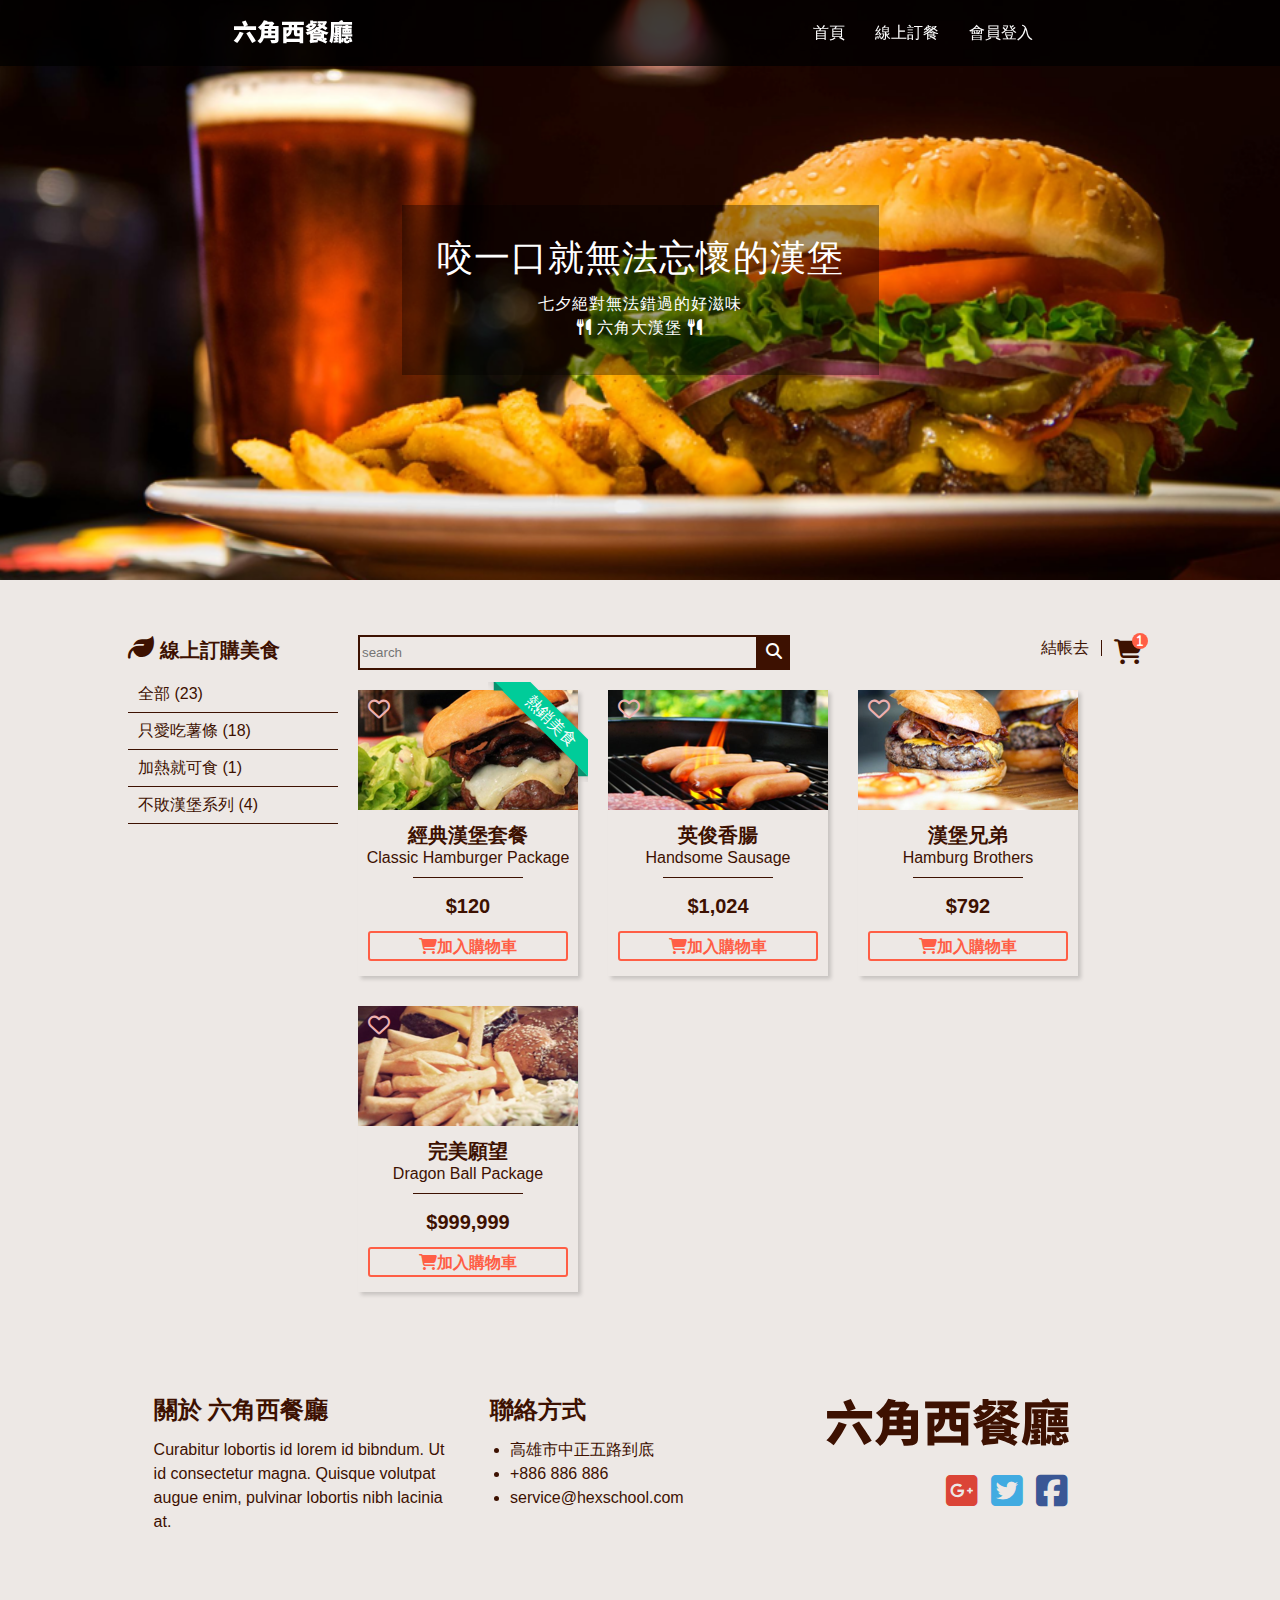
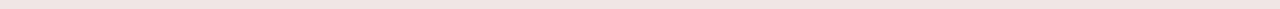
==== cart.html @ b43f7470 "新增環境" ====
<html>
<html lang="en">
<head>
    <meta charset="UTF-8">
    <meta name="viewport" content="width=device-width, initial-scale=1.0, maximum-scale=1.0">
    <title>六角西餐廳-線上訂餐</title>

    <link rel="shortcut icon" href="css/img/avatar_1.png">
    <meta name='description' content='六角西餐廳'/>

    <meta property="og:title" content="六角西餐廳" />
    <meta property="og:description" content="六角西餐廳">
    <meta property="og:type" content="website" />
    <meta property="og:url" content="" />
    <meta property="og:image" content="" />

   <!--fontAwesome載入-->
   <link rel="stylesheet" href="https://cdnjs.cloudflare.com/ajax/libs/font-awesome/6.1.1/css/all.min.css">
   
   
   <link rel="stylesheet" href="css/css-reset.css">
   <link rel="stylesheet" href="css/allcss.css">
</head>

<body>
<header class="header">
        
    <nav class="nav">
      <a href="index.html" class="nav-logo" title="到首頁">
          <h1>六角西餐廳</h1>
      </a>
      <ul class="nav-list">
          <li><a href="index.html">首頁</a></li>
          <li><a href="cart.html">線上訂餐</a></li>
          <li><a href="login.html">會員登入</a></li>
      </ul>
      <a href="#" class="show-menu"><i class="fa-solid fa-bars"></i></a>
    </nav>

    <div class="content">
      <h2>咬一口就無法忘懷的漢堡</h2>
      <p>七夕絕對無法錯過的好滋味</p>
      <p>
          <i class="fa-solid fa-utensils"></i>
          六角大漢堡
          <i class="fa-solid fa-utensils"></i>
      </p>
      
    </div>
  </header>




    <div class="container container-card">

    <aside class="aside">
        <h3>
            <i class="fa-solid fa-leaf"></i>
            <span>線上訂購美食</span>
        </h3>
            <ul>
                <li><a href="#">全部 (23)</a></li>
                <li><a href="#">只愛吃薯條 (18)</a></li>
                <li><a href="#">加熱就可食 (1)</a></li>
                <li><a href="#">不敗漢堡系列 (4)</a></li>
            </ul>
    </aside>


    <main class="card-main">
        <nav class="card-nav">
            <div class="card-form">            
                <input type="text" name="search" placeholder="search" class="search">
                    <a href="#" class="fa-solid fa-magnifying-glass"></a>            
            </div>

            <ul class="cart">
                <li><a href="#" class="buy">結帳去</a></li>
                <li>
                    <a href="#" class="fa-solid fa-cart-shopping cart-go">
                        <span>1</span>
                    </a>
                </li>
            </ul>
        </nav>

     <ul class="card-menu">
        <li>
            <div class="ribbon-wrap">
                <div class="ribbon">熱銷美食</div>
            </div>
            
            <a href="#" class="fa-regular fa-heart regular-heart" ></a>

            <img src="css/img/product_1.png" alt="經典漢堡套餐">
            <h3>經典漢堡套餐</h3>
            <p class="en">Classic Hamburger Package</p>

            
            <p class="money">$120</p>
            
            <a class="fa-solid fa-cart-shopping shoppingcart" href="#">加入購物車</a>
            
        </li>
        
        <li>
            <a href="#" class="fa-regular fa-heart regular-heart" ></a>
            
            <img src="css/img/product_2.png" alt="英俊香腸">
            <h3>英俊香腸</h3>
            <p class="en">Handsome Sausage</p>

            <p  class="money">$1,024 </p>
            <a class="fa-solid fa-cart-shopping shoppingcart" href="#">加入購物車</a>
        </li>

        <li>
            <a href="#" class="fa-regular fa-heart regular-heart" ></a>
            <img src="css/img/product_3.png" alt="漢堡兄弟">
            <h3>漢堡兄弟</h3>
            <p class="en">Hamburg Brothers</p>

            <p  class="money">$792 </p>

            <a class="fa-solid fa-cart-shopping shoppingcart" href="#">加入購物車</a>
        </li>
        
        <li>
            <a href="#" class="fa-regular fa-heart regular-heart" ></a>
            <img src="css/img/product_4.png" alt="完美願望">
            <h3>完美願望</h3>
            <p class="en">Dragon Ball Package</p>

            <p  class="money">$999,999</p>

            <a class="fa-solid fa-cart-shopping shoppingcart" href="#">加入購物車</a>
        </li>
     </ul>


</main>


</div>


<footer class="footer">
    <div class="container">

         <ul class="footer-item">

            <li class="footer-about">
                <h3 >關於 六角西餐廳</h3>
                <p>Curabitur lobortis id lorem id bibndum. Ut id consectetur magna. 
                Quisque volutpat augue enim, pulvinar lobortis nibh lacinia at.</p>
                </li>
          

            <li>
                <h3>聯絡方式</h3>
                    <ul class="connection">
                        <li>高雄市中正五路到底</li>
                        <li><a href="tel:+886 886 88#" title="撥出電話">+886 886 886</a></li>
                        <li><a href="mail:service@hexschool.com" title="連到信箱">service@hexschool.com</a></li>
                    </ul>
            </li>

            <li>
                <a href="index.html" class="footer-logo" title="到首頁">
                    <h1>六角西餐廳</h1>
                </a>
               
                    <ul class="follow">
                        <li>
                            <a href="#" title="連到google" class="google"><i class="fa-brands fa-google-plus-square"></i></a>
                        </li>   
                        <li>
                            <a href="#" title="連到twitter" class="twitter"><i class="fa-brands fa-twitter-square"></i></a>
                        </li>    
                   
                        <li>
                            <a href="#" title="連到FB" class="fb"><i class="fa-brands fa-facebook-square"></i></a>
                        </li>
                </ul>
            </li>
        
         </ul>

     </div>
   
</footer>
  


<!--js載入檔-->
<script src="js/jquery-3.7.0.js"></script>
<!--自己js檔插入-->
<script src="js/alljs.js"></script>
</body>
</html>
---- css/allcss.css ----
*,*::before,*::after{
    box-sizing:border-box;
  }
  a{
    text-decoration: none;
  }
img{
    max-width:100%;
    height:auto;
    display: block;
  }
body{
    font-family: "微軟正黑體",sans-serif;
    background-color: #EDE8E5; 
    color:#3D1101
  }
  body a{
    color:#3D1101
  }

.container{
    max-width:1024px;
    max-width:1024px;
    margin: 0 auto;
 
}
/*全域end*/


/**導覽列**/
.nav{
    background: rgba(0,0,0,0.75);
    display: flex;
    justify-content: space-around;
    padding: 10px;
    position: fixed;
    z-index: 999;
    top:0;
    width: 100%;
}


.nav-logo{
    width: 120px;
    display: block;
    text-indent:101%;
    background-image: url(img/logo_w@svg.svg);
    background-repeat: no-repeat;
    overflow: hidden;
    white-space: nowrap;
    margin-top: 10px;
}



.nav-logo:hover{
  opacity: 0.5;
}

.nav-list{
  display: flex;
  justify-content: space-between;
  
}

.nav-list li{
   padding: 15px;
   text-align: center;
   overflow: hidden;
   position: relative;
   
}
.nav-list li::after {
  content: '';
  position: absolute;
  left: 40%;
  bottom: 0;
  margin: 0 -50px;
}
.nav-list li:hover::after{
  animation: effect 1.5s ease;
  border: 2px solid #F56C23;
  width: 0%;
}

@keyframes effect {
  0% {
    width: 0;
  }
  50% {
    width: 100%;
  }
  100% {
    margin-left: 60px;
  }
}
.nav-list li a{
  display: block;
  color: #ffff;
}

.show-menu{
  display: none;
  font-size: 30px;
  padding-top: 10px;
}
.show-menu:hover{
  opacity: 0.5;
}

@media (max-width:569px) {
  .show-menu{
    display: block;
  }
  
  .nav-list{
    max-height:0px;
    overflow:hidden;
    position: absolute;
    z-index:100;
    top: 59px;
    /*使左右邊滿版*/
    left: 0;
    right:0;
    /*使點選單有漸變效果*/
    transition: max-height 1.5s;    
    flex-direction: column;
    background: rgba(0,0,0,0.75);
  }
  .nav-list li{
    padding:6%;
  }

  .menu-show .nav-list{
    max-height:500px;
  }
  .nav-list li::after {
    left: 0;
  }
}


.header{   
  margin: 0 auto;
  background-image:url(img/header_desktop.png);
  background-position:50%;
  background-size:cover; 
  height: 580px;   
  display: flex;
  justify-content: center;
  align-items: center;
  
}


@media (max-width:569px) {
.header{  
  background-image:url(img/header_mobile.png);
  height: 380px;  
}
}



/**header 文字**/
.content{
  background: rgba(0,0,0,0.35);
  text-align: center;
  padding: 35px;
  letter-spacing: 1px;
}

.content h2,.content p{
  color:#ffff;
}
.content h2{
  font-size: 36px;
  margin-bottom: 16px;
}
.content p{
  line-height: 1.5;
  font-size: 16px;
}

.fa-solid{
  color:#ffff ;
}


/**footer**/
.footer{
  padding:50px 0;
}
.footer .container{
  padding: 2%;
}

.footer h3{
  font-size: 24px;
  font-weight: 700;
  margin-bottom: 16px;
}


.footer-item{
  display: flex;
  justify-content: space-between;
}
.footer-item li{
  width:300px;
  text-align: left;
}

.footer-item li p{
  line-height: 1.5;
}

.connection {
  margin-left:20px;
}

.connection li{
  list-style: disc;
  line-height: 1.5;
  
}

.footer-logo{
  width: 245px;
  height: 55px;
  display: block;
  text-indent:101%;
  background-image: url(img/logo_l@svg.svg);
  background-repeat: no-repeat;
  overflow: hidden;
  white-space: nowrap;
  
  }

.footer-logo:hover{
    opacity: 0.5;
 }

 @media (max-width:768px) {
  .footer-item{
    flex-direction: column;
    align-items: center;  
   }
   .footer-item>li{
    margin-bottom: 30px;
   }
 }

 @media (max-width:569px) {
  .footer-about{ 
    display: none;
   }

}

/*社群*/
.follow{
  display: flex;
  justify-content: flex-end;
  margin-right: 60px;
  
}
.follow li{
  width: 30px;
  margin:20px 0 0 15px;
  
}
.follow li:hover{
  opacity: 0.5;
} 
.fb .google .twitter{
  display: block;
}
.fb{
  font-size: 36px;
  color:#3A5795;
}
.google{
  font-size: 36px;
  color:#DB4437;
}
.twitter{
  font-size: 36px;
  color:#41ABE1;
}

/*layout end*/




/**首頁中間內容**/
.main{
  text-align: center;
}
.main-title{
  font-size: 20px;
  margin-top: 50px;
  margin-bottom: 32px;
  letter-spacing:1px;
  line-height:1.5;
  font-weight: 600;
  position: relative;
}
.main-title::before {
    position: absolute; 
    content: ""; 
    width: 130px;
    height: 1px;
    background: #979797;
    top:50%;
    left:25%; 
}
.main-title::after {
  position: absolute; 
  content: ""; 
  width: 130px;
  height: 1px;
  background: #979797;
  top:50%;
  right:25%; 
}
.main-list{
  display: flex;
  justify-content: space-around;
  text-align: center;
  padding: 5%;
  
}
.main-img{
  border-radius: 50%;
  margin-left:35px;
}
.main-list h5{
  margin-top: 20px;
  margin-bottom: 12px;
  font-size: 18px;
  font-weight: 600;
}
.main-list li{
  max-width: 260px;
  margin-bottom: 50px;
 
}
.main-list li p{
  text-align: left;
  line-height: 1.2;
}

@media (max-width:768px) {
  .main-title::before {
    left:12%; 
  }
  .main-title::after {
    right:12%; 
  }
  .main-img{
    margin-left:20px;
  }
  .main-list{
    justify-content: center;
  }
  .main-list li{
    width:33.33333%;
  }
  .main-img{
    width: 80%;
  }
}
@media (max-width:569px) {
  .main-title::before {
    display: none;
  }
  .main-title::after {
    display: none;
  }
  .main-list{
    flex-direction: column;
    align-items: center;
  }
  .main-list li{
    width: 100%;
    
  }
}



/**廚師介紹**/

.article{
  background: #3D1101;
}
.art-img{
  object-fit: cover;
  
}
.article .container{
  display: flex;

}
.chef{
  color:#EFE9E7;
  max-width: 410px;
  margin: 81px 77px 80px 50px;
  line-height: 1.5;
  
}
.chef-mazapa{
  font-size: 20px;
  font-weight: 600;
}
.chef p{
  margin-top: 16px;
}
@media (max-width:768px) {
  .art-img{
    width:40%;
  }
}
@media (max-width:569px) {
  .art-img{
    width:100%;
  } 
  .article .container{
    flex-direction:column;
    align-items: center;   
  }

}
 



/**評論區**/
.remark h4{
  text-align: center;
  font-size: 24px;
  margin-top: 50px;
  margin-bottom: 35px;
  font-weight: 600;
}
.remark-item{
  display: flex;
  justify-content: space-around;
  margin-bottom: 50px;
}
.remark-item img{
  border-radius: 50%;
  width:220px;
}
.remark-item li{
 width: 290px;
 display: flex;
}

.remark-item li h5{
  margin-bottom: 25px;
  font-size: 18px;
  font-weight: 550;
}
.remark-word{
  margin-left: 15px;
  padding-top: 25px;
}
.remark-word p{
  line-height: 1.5;
}
.name{
  opacity: 75%;
  margin-top: 20px;
  text-align: right;
 
}
@media (max-width:768px) {
 .remark{
  padding:0 20px;
 }
}

@media (max-width:569px) {
  .remark-item{
    flex-direction: column;
    align-items: center;  
  }
}

/**map and information**/
.list{
  background: rgba(250,250,250,0.70);
  
 }
.list .container{
  padding:50px;
}
.list h4{
  font-size: 24px;
  font-weight: 600;
  text-align: center;
  line-height: 1.5;
  padding-bottom: 50px;
}
.map{
  margin-right: 25px;
}
.sheet{
  display: flex;
}
.sheet form{
  width:48%;

}
.sheet label{
  padding-left:8px;
  cursor: pointer;
}

.sheet-line{
  width: 98%;
  padding: 8px;
  margin: 10px;
  border-radius: 3px;
  border: 1px solid #CCCCCC;
}


.btn-no,.btn-ok{
  color: #ffff;
  width: 70px;
  padding: 8px;
  border-radius: 3px;
  background: rgba(0,0,0,0.35);
  border: 0px ;
  cursor: pointer;
  float: right;
  margin:70px 10px;
}
.options{
  margin-top: 15px;
  margin-right: 35px;
}
.btn-ok{
  background: #F56C23;
}
.btn-no:hover{
  transition: all 0.6s;
  background: #EDE8E5;
  color:#979797;
}
.btn-ok:hover{
 transition: all 0.6s;
 color: #F56C23; 
 background: #EDE8E5;
}

@media (max-width:768px) {
  .map{
    width:96%;
    margin: 0 auto;
    margin-bottom: 30px;
  }

 .sheet{
    flex-direction: column;
    align-items: center;  
  }
  .sheet form{
    width: 80%;
  }
 }



/***---card.html start---***/
.container-card{
  display: flex;
  margin-top: 55px;
}


/**側邊選單**/
.aside{
  margin-right: 20px;
}
.aside h3{
  font-size: 20px;
  font-weight: 600;
  margin-bottom: 15px;
}
.fa-leaf{
  color:#3D1101;
  font-size: 26px;
}
.aside ul li{
  width: 210px;
  border-bottom: 1px solid #3D1101;
  
}
.aside ul li a{
  display: block;
  padding: 10px;
}
.aside ul li a:hover{
  background: #3D1101;
  color: #ffff;
}
@media (max-width:768px) {
  .container-card{
   padding: 2%;
 } 


}
@media (max-width:569px) {
.container-card{
    flex-direction: column;
    align-items: center;  
  }   
.aside{
  margin-bottom: 5%;

}

}

/**nav search**/
.card-nav{
  display: flex;
  justify-content: space-between;
  text-align: center;
  flex-wrap: wrap;
  margin-bottom: 20px;
}
.search{
  width: 400px;
  height: 35px;
  border: 2px solid #3D1101;
  background:#EDE8E5;
  
}

.card-form{
  display: flex;
}

.card-form a{
  display: block;
  background: #3D1101;
  color: white;
  padding: 8px;
}
.card-form a:hover{
  opacity: 0.5;
}

.cart{
  display: flex;
  text-align: center;
  margin: 5px 0;
}
.buy{
  border-right: 1px solid #3D1101;
  padding-right: 12px;
}
.cart a{
  display: block;
  color:#3D1101;
}
.cart a:hover{
  opacity: 0.5;
}
.cart-go{
  position: relative;
  font-size: 25px;
  padding-left: 12px;
  
}
.cart li span{
  font-size: 12px;
  display: block;
  position: absolute;
  top: -7px;
  right: -6px;
  width: 16px;
  height: 16px;
  line-height: 16px;
  background: #ff5e45;
  color: white;
  text-align: center;
  border-radius:50%;
}

@media (max-width:768px) {
  .search{
    width:300px;
  }
}

@media (max-width:569px) {
  .card-nav{
    flex-direction: column;
    align-items: center;  
  }
  .cart {
    margin-top: 30px;
    margin-left: 230px;
  }

}



/**菜單**/
.card-menu{
  display: flex;  
  text-align: center;
  flex-wrap:wrap;
}
.card-menu li img{ 
  width: 220px;
  height: 120px;
  object-fit:cover;
}

.card-menu li{
  max-width: 300px;
  margin-right: 30px;
  box-shadow: 3px 3px 4px 0px rgba(0,0,0,0.16);
  margin-bottom: 30px;
  position: relative;
}

.card-menu h3{
  font-size: 20px;
  margin-top: 15px;
  font-weight: 600;
  padding-bottom: 5px;
  
}

.regular-heart{
  position: absolute;
  top:8px;
  left:10px;
  color:#EEB0B0;
  font-size:22px;
}



/*熱銷美食緞帶效果*/
.ribbon-wrap{
  width: 100px;
  height: 100px;
  overflow: hidden;
  /* 當超過width和height的大小就隱藏 */
  position: absolute;
  top:-8px;
  left: 130px;
}
.ribbon {
  position: relative;
  left: -11px;
  top: 26px;
  width: 148px;
  background-color: #00CC99 ;
  color: #ffff;
  padding: 5px 0;
  text-align: center;
  transform: rotate(45deg);
  box-shadow: 0 4px 6px rgba(0, 0, 0, 0.1);
}
.ribbon:before {
  content: "";
  border-top: 7px solid #078F6D ;
  border-left: 7px solid transparent;
  border-right: 7px solid transparent;
  position: absolute;
  bottom: -6px;
  left: 5;
}
.ribbon:after {
  content: "";
  border-top: 7px solid #078F6D;
  border-left: 7px solid transparent;
  border-right: 7px solid transparent;
  position: absolute;
  bottom: -7px;
  right:9px;
}


/*菜單文字用偽元素點綴*/
.en{
  position: relative;
}
.en::after {
  position: absolute; 
  content: ""; 
  width: 50%;
  height: 1px;
  background: #3D1101;
  top:170%;
  right: 25%;
}

.money{
  margin-top: 30px;
  font-weight: 600;
  font-size: 20px;
}


/*菜單裡加入購物車的按鍵*/
.shoppingcart{
  width: 200px;
  border: 2px solid #FF5E45;
  padding:5px; 
  border-radius: 3px;
  display: block;
  color:#FF5E45;
  margin: 15px auto;
}


.fa-cart-shopping{
  margin-right: 10px;
}
.fa-cart-shopping{
  color:#FF5E45;
}

.shoppingcart:hover{
  background:#FF5E45;
  color:#EDE8E5;
  
}
@media (max-width:768px) {
  .card-menu li img{ 
    width: 100%;
}

.shoppingcart{
  margin: 15px auto;
}

.ribbon-wrap{
  width: 150px;
  height: 100px;
  overflow: hidden;
  /* 當超過width和height的大小就隱藏 */
  position: absolute;
  top:-8px;
  left: 159px;
}
.ribbon { 
  left: 40px;
  top: 26px;
}

}

@media (max-width:569px) {
  .card-menu{
    flex-direction: column;
    align-items: center;  
  }

}




/***---login start---***/
.login-main{
  margin: 0 auto;
}

.login-logo{
  width: 240px;
  height: 48px;
  display: block;
  text-indent:101%;
  background-image: url(img/logo_l@svg.svg);
  background-repeat: no-repeat;
  overflow: hidden;
  white-space: nowrap;
  margin:50px auto 0 auto;

}
.login-main h4{
  padding-top:8px;
  text-align: center;
  font-size: 20px;
  font-weight: 700;
  margin-bottom: 35px;
}

.login{
  margin: 0 auto;
  width: 300px;
  box-shadow: 3px 3px 4px 0px rgba(0,0,0,0.16);
  border-top: 4px solid #F56C23;
  padding: 15px;
  
}
.login h5{
  font-size: 18px;
  font-weight: 900;
  text-align: center;
  padding-bottom:15px;
}
/*資料框圖案*/
.login-line{
  position: relative;
  margin-bottom: 3px;
}
.login-line i{
  position: absolute;
  top:12px;
  left: 7px;
  color: #3D1101;
  opacity: 0.5;
}
.login-line input{
  padding: 5px 30px;
  border: 1px solid #CCC;
}


.login-mail,.login-password{
  font-weight: 600;
}
.mail-input,.password-input{
  width: 270px;
  padding: 5px;
  margin-top: 5px;
  
}
.mail-input{
  margin-bottom: 15px;
}
.forgetpassword{
  display: block;
  padding-top: 5px;
  color:#FF5E45;
  margin-bottom: 30px;
}
.forgetpassword:hover{
  color:#8684d1;
  
}
.btn-register,.btn-login{
  border: 0;
  border-radius: 3px;
  width: 125px;
  color:#ffff;
  padding:6px 28px;
  cursor: pointer;
}
.btn-register{
  background: rgba(0,0,0,0.35); 
  margin-right: 15px;
}
.btn-login{
  background: #F56C23;
}

.btn-register:hover{
  background: #3D1101;
}
.btn-login:hover{
  background: #3D1101;
}
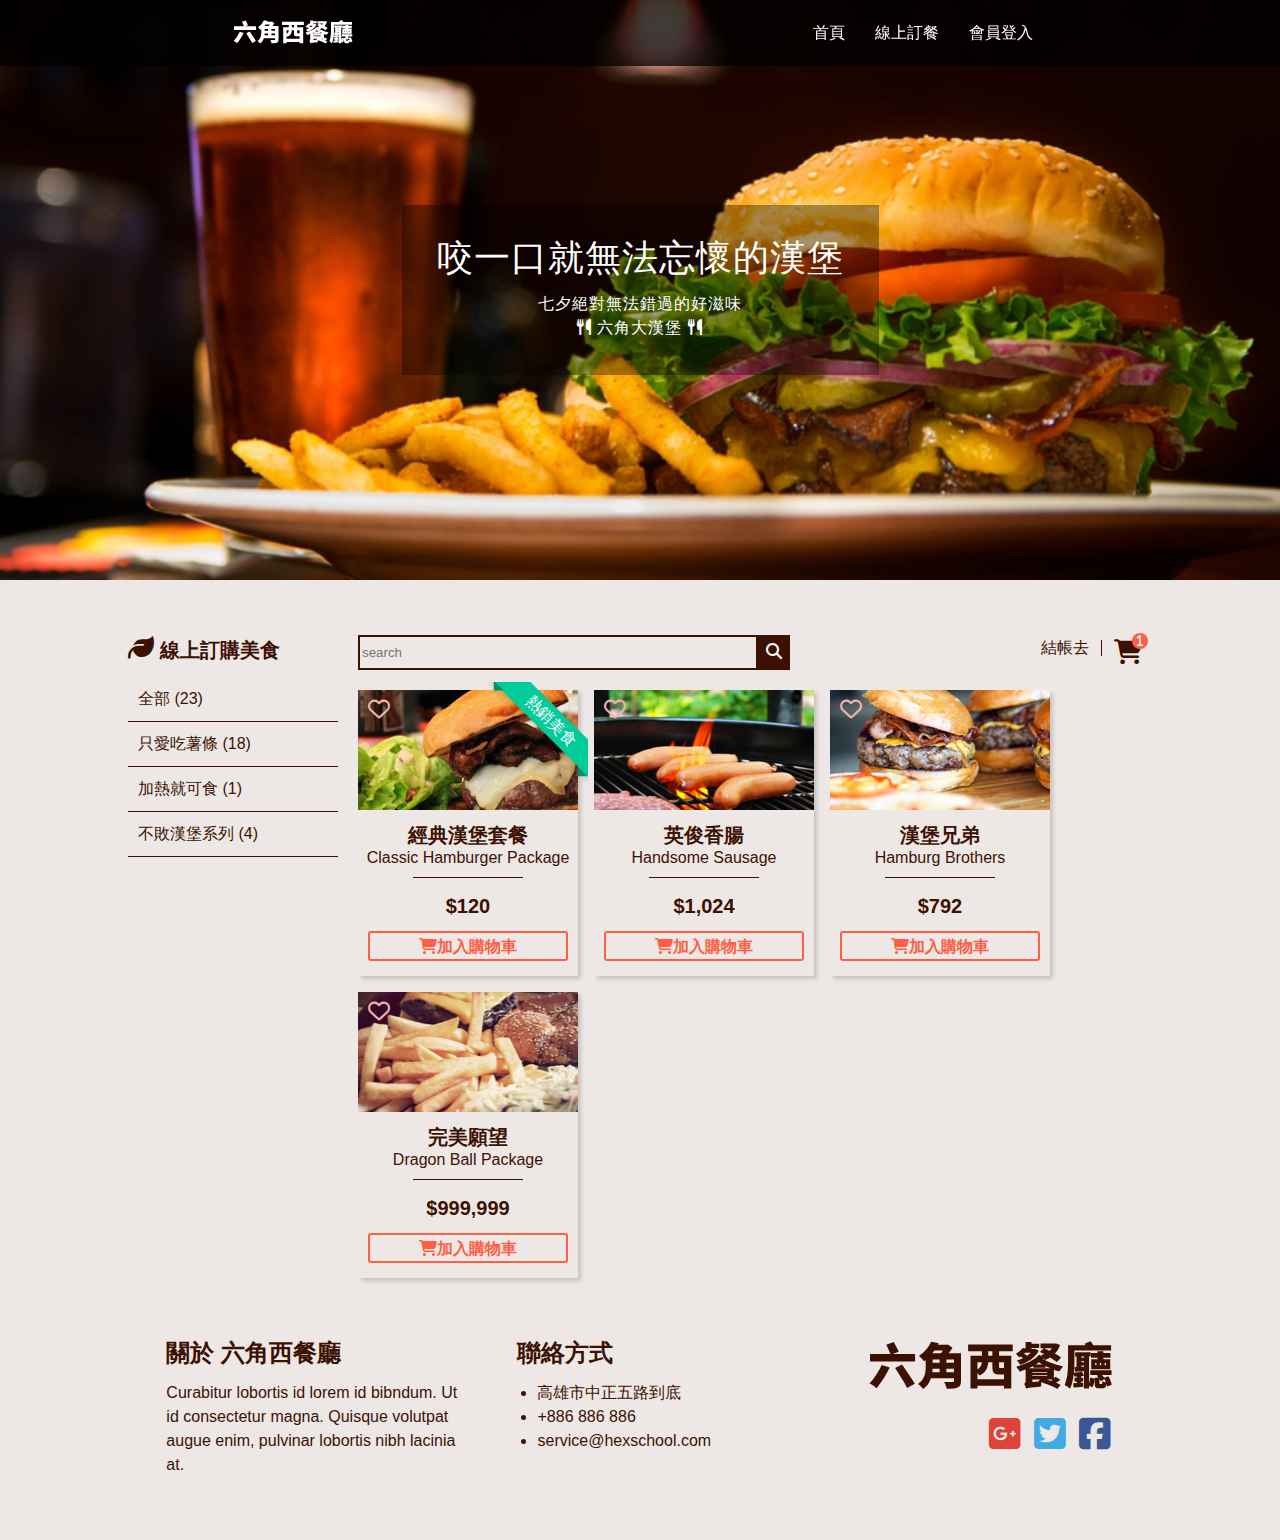
==== commit 9f3ad174: "修正問題" ====
--- a/cart.html
+++ b/cart.html
@@ -1,4 +1,3 @@
-<html>
 <html lang="en">
 <head>
     <meta charset="UTF-8">
@@ -11,8 +10,8 @@
     <meta property="og:title" content="六角西餐廳" />
     <meta property="og:description" content="六角西餐廳">
     <meta property="og:type" content="website" />
-    <meta property="og:url" content="" />
-    <meta property="og:image" content="" />
+    <meta property="og:url" content="https://sant220210.github.io/RWDwork/" />
+    <meta property="og:image" content="https://process.fs.teachablecdn.com/ADNupMnWyR7kCWRvm76Laz/resize=height:60/https://www.filepicker.io/api/file/hAiaQlWeT3yuLGHENBKS" />
 
    <!--fontAwesome載入-->
    <link rel="stylesheet" href="https://cdnjs.cloudflare.com/ajax/libs/font-awesome/6.1.1/css/all.min.css">
@@ -26,9 +25,9 @@
 <header class="header">
         
     <nav class="nav">
-      <a href="index.html" class="nav-logo" title="到首頁">
-          <h1>六角西餐廳</h1>
-      </a>
+        <h1 class="nav-logo">
+            <a href="index.html"  title="到首頁">六角西餐廳</a>
+        </h1>
       <ul class="nav-list">
           <li><a href="index.html">首頁</a></li>
           <li><a href="cart.html">線上訂餐</a></li>
@@ -59,7 +58,7 @@
             <i class="fa-solid fa-leaf"></i>
             <span>線上訂購美食</span>
         </h3>
-            <ul>
+            <ul class="aside-list">
                 <li><a href="#">全部 (23)</a></li>
                 <li><a href="#">只愛吃薯條 (18)</a></li>
                 <li><a href="#">加熱就可食 (1)</a></li>
@@ -148,46 +147,46 @@
 <footer class="footer">
     <div class="container">
 
-         <ul class="footer-item">
-
-            <li class="footer-about">
-                <h3 >關於 六角西餐廳</h3>
-                <p>Curabitur lobortis id lorem id bibndum. Ut id consectetur magna. 
-                Quisque volutpat augue enim, pulvinar lobortis nibh lacinia at.</p>
-                </li>
-          
-
-            <li>
-                <h3>聯絡方式</h3>
-                    <ul class="connection">
-                        <li>高雄市中正五路到底</li>
-                        <li><a href="tel:+886 886 88#" title="撥出電話">+886 886 886</a></li>
-                        <li><a href="mail:service@hexschool.com" title="連到信箱">service@hexschool.com</a></li>
-                    </ul>
-            </li>
-
-            <li>
-                <a href="index.html" class="footer-logo" title="到首頁">
-                    <h1>六角西餐廳</h1>
-                </a>
-               
-                    <ul class="follow">
-                        <li>
-                            <a href="#" title="連到google" class="google"><i class="fa-brands fa-google-plus-square"></i></a>
-                        </li>   
-                        <li>
-                            <a href="#" title="連到twitter" class="twitter"><i class="fa-brands fa-twitter-square"></i></a>
-                        </li>    
-                   
-                        <li>
-                            <a href="#" title="連到FB" class="fb"><i class="fa-brands fa-facebook-square"></i></a>
-                        </li>
-                </ul>
-            </li>
-        
-         </ul>
-
-     </div>
+        <div class="footer-item">
+
+           <div class="footer-about">
+               <h3>關於 六角西餐廳</h3>
+               <p>Curabitur lobortis id lorem id bibndum. Ut id consectetur magna. 
+               Quisque volutpat augue enim, pulvinar lobortis nibh lacinia at.</p>
+           </div>
+         
+
+           <div class="footer-connection">
+               <h3>聯絡方式</h3>
+                   <ul class="connection">
+                       <li>高雄市中正五路到底</li>
+                       <li class="tel"><a href="tel:+886 886 88#" title="撥出電話">+886 886 886</a></li>
+                       <li class="footer-mail"><a href="mail:service@hexschool.com" title="連到信箱">service@hexschool.com</a></li>
+                   </ul>
+           </div>
+
+           <div>
+               <h2 class="footer-logo">
+                   <a href="#"  title="到首頁">六角西餐廳</a>
+               </h2>
+              
+                   <ul class="follow">
+                       <li>
+                           <a href="#" title="連到google" class="google"><i class="fa-brands fa-google-plus-square"></i></a>
+                       </li>   
+                       <li>
+                           <a href="#" title="連到twitter" class="twitter"><i class="fa-brands fa-twitter-square"></i></a>
+                       </li>    
+                  
+                       <li>
+                           <a href="#" title="連到FB" class="fb"><i class="fa-brands fa-facebook-square"></i></a>
+                       </li>
+               </ul>
+          </div>
+       
+       </div>
+
+    </div>
    
 </footer>
   
--- a/css/allcss.css
+++ b/css/allcss.css
@@ -19,7 +19,6 @@
   }
 
 .container{
-    max-width:1024px;
     max-width:1024px;
     margin: 0 auto;
  
@@ -40,8 +39,9 @@
 }
 
 
-.nav-logo{
+.nav-logo>a{
     width: 120px;
+    height: 30px;
     display: block;
     text-indent:101%;
     background-image: url(img/logo_w@svg.svg);
@@ -49,7 +49,9 @@
     overflow: hidden;
     white-space: nowrap;
     margin-top: 10px;
-}
+ 
+}
+
 
 
 
@@ -192,7 +194,7 @@
   padding:50px 0;
 }
 .footer .container{
-  padding: 2%;
+  padding: 1%;
 }
 
 .footer h3{
@@ -201,17 +203,17 @@
   margin-bottom: 16px;
 }
 
-
 .footer-item{
   display: flex;
-  justify-content: space-between;
-}
-.footer-item li{
-  width:300px;
+  justify-content:space-around;
+}
+
+.footer-about{
+  width: 300px;
   text-align: left;
 }
 
-.footer-item li p{
+.footer-about p{
   line-height: 1.5;
 }
 
@@ -222,10 +224,13 @@
 .connection li{
   list-style: disc;
   line-height: 1.5;
-  
-}
-
-.footer-logo{
+  text-align: left;
+}
+.footer-connection{
+  width: 300px;
+}
+
+.footer-logo a{
   width: 245px;
   height: 55px;
   display: block;
@@ -235,10 +240,18 @@
   overflow: hidden;
   white-space: nowrap;
   
-  }
+}
 
 .footer-logo:hover{
     opacity: 0.5;
+ }
+
+ .tel a:hover{
+  font-weight: bold;
+ }
+ .footer-mail a:hover{
+  font-weight: bold;
+
  }
 
  @media (max-width:768px) {
@@ -246,8 +259,11 @@
     flex-direction: column;
     align-items: center;  
    }
-   .footer-item>li{
+   .footer-about {
     margin-bottom: 30px;
+   }
+   .footer-logo{
+    margin-top: 30px;
    }
  }
 
@@ -260,9 +276,9 @@
 
 /*社群*/
 .follow{
+  width: 240px;
   display: flex;
   justify-content: flex-end;
-  margin-right: 60px;
   
 }
 .follow li{
@@ -334,7 +350,7 @@
 }
 .main-img{
   border-radius: 50%;
-  margin-left:35px;
+  margin: 0 auto; 
 }
 .main-list h5{
   margin-top: 20px;
@@ -359,9 +375,7 @@
   .main-title::after {
     right:12%; 
   }
-  .main-img{
-    margin-left:20px;
-  }
+ 
   .main-list{
     justify-content: center;
   }
@@ -419,20 +433,15 @@
   margin-top: 16px;
 }
 @media (max-width:768px) {
-  .art-img{
-    width:40%;
-  }
-}
-@media (max-width:569px) {
-  .art-img{
+.art-img{
     width:100%;
   } 
-  .article .container{
+.article .container{
     flex-direction:column;
     align-items: center;   
   }
-
-}
+}
+
  
 
 
@@ -586,6 +595,7 @@
 /**側邊選單**/
 .aside{
   margin-right: 20px;
+  line-height: 24px;
 }
 .aside h3{
   font-size: 20px;
@@ -596,37 +606,30 @@
   color:#3D1101;
   font-size: 26px;
 }
-.aside ul li{
+.aside-list li{
   width: 210px;
   border-bottom: 1px solid #3D1101;
   
 }
-.aside ul li a{
+.aside-list li a{
   display: block;
   padding: 10px;
 }
-.aside ul li a:hover{
+.aside-list li a:hover{
   background: #3D1101;
   color: #ffff;
 }
 @media (max-width:768px) {
-  .container-card{
-   padding: 2%;
- } 
-
-
-}
-@media (max-width:569px) {
 .container-card{
     flex-direction: column;
     align-items: center;  
   }   
 .aside{
-  margin-bottom: 5%;
-
-}
-
-}
+  margin-bottom: 20px;
+}
+
+}
+
 
 /**nav search**/
 .card-nav{
@@ -663,6 +666,7 @@
   text-align: center;
   margin: 5px 0;
 }
+
 .buy{
   border-right: 1px solid #3D1101;
   padding-right: 12px;
@@ -696,12 +700,6 @@
 }
 
 @media (max-width:768px) {
-  .search{
-    width:300px;
-  }
-}
-
-@media (max-width:569px) {
   .card-nav{
     flex-direction: column;
     align-items: center;  
@@ -713,6 +711,13 @@
 
 }
 
+@media (max-width:569px) {
+  .search{
+    width: 300px;
+  }
+
+}
+
 
 
 /**菜單**/
@@ -720,6 +725,7 @@
   display: flex;  
   text-align: center;
   flex-wrap:wrap;
+  gap:1em;
 }
 .card-menu li img{ 
   width: 220px;
@@ -729,9 +735,7 @@
 
 .card-menu li{
   max-width: 300px;
-  margin-right: 30px;
   box-shadow: 3px 3px 4px 0px rgba(0,0,0,0.16);
-  margin-bottom: 30px;
   position: relative;
 }
 
@@ -845,6 +849,11 @@
     width: 100%;
 }
 
+.card-menu{
+  flex-direction: column;
+  align-items: center;  
+}
+
 .shoppingcart{
   margin: 15px auto;
 }
@@ -865,13 +874,6 @@
 
 }
 
-@media (max-width:569px) {
-  .card-menu{
-    flex-direction: column;
-    align-items: center;  
-  }
-
-}
 
 
 
@@ -881,7 +883,7 @@
   margin: 0 auto;
 }
 
-.login-logo{
+.login-logo>a{
   width: 240px;
   height: 48px;
   display: block;
@@ -893,6 +895,10 @@
   margin:50px auto 0 auto;
 
 }
+.login-logo>a:hover{
+  opacity: 0.5;
+}
+
 .login-main h4{
   padding-top:8px;
   text-align: center;
@@ -954,6 +960,11 @@
 .forgetpassword:hover{
   color:#8684d1;
   
+}
+
+.login-btn{
+  display: flex;
+  justify-content:space-around;
 }
 .btn-register,.btn-login{
   border: 0;
@@ -965,7 +976,6 @@
 }
 .btn-register{
   background: rgba(0,0,0,0.35); 
-  margin-right: 15px;
 }
 .btn-login{
   background: #F56C23;
